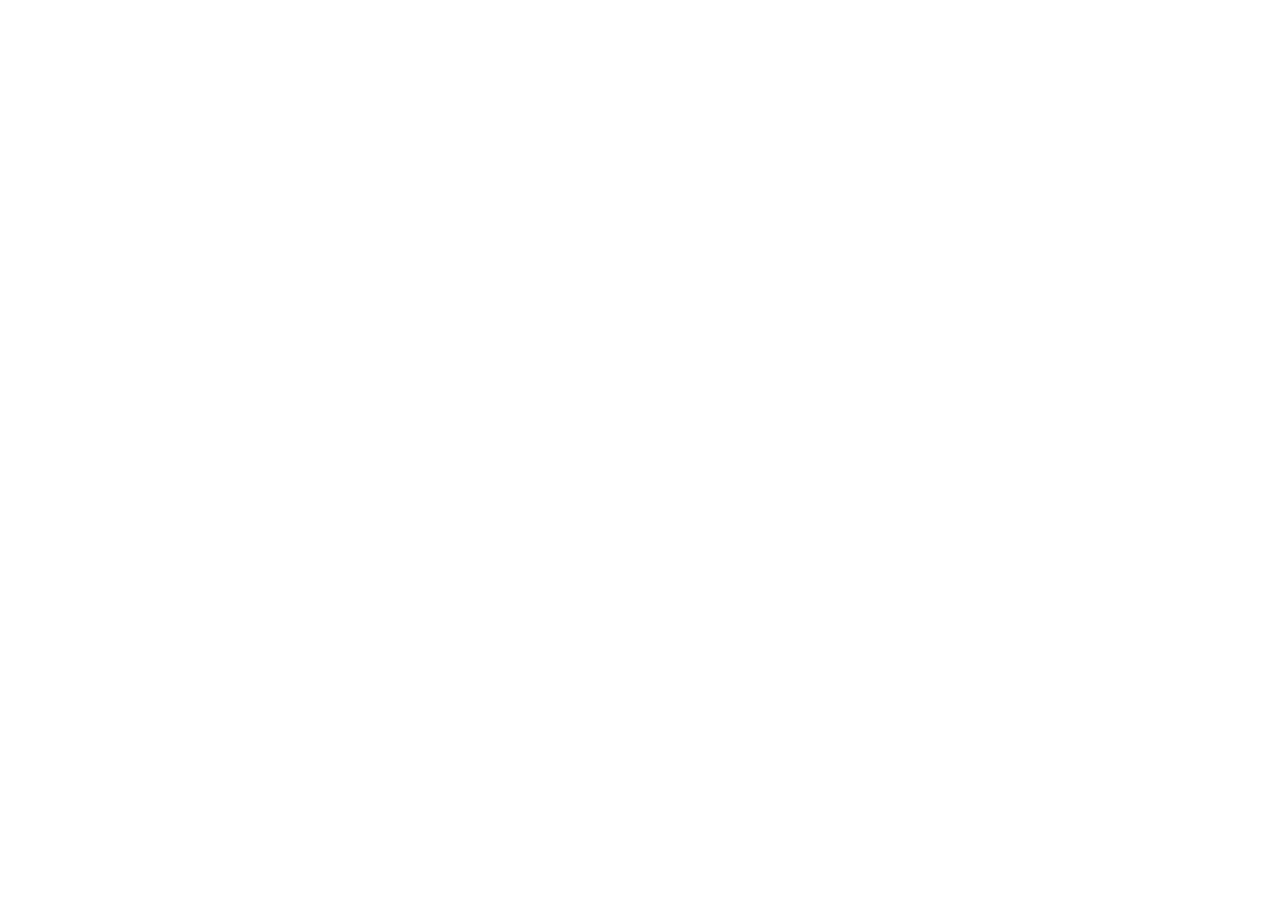
==== index.html @ 7b14d539 "Version sistema de carpetas y organizacion de codigo" ====
<!DOCTYPE html>
<html lang="en">
<head>
    <meta charset="UTF-8">
    <meta name="viewport" content="width=device-width, initial-scale=1.0">
    <title>Document</title>
</head>
<body>
    <script type="module" src="index.js"></script>
</body>
</html>
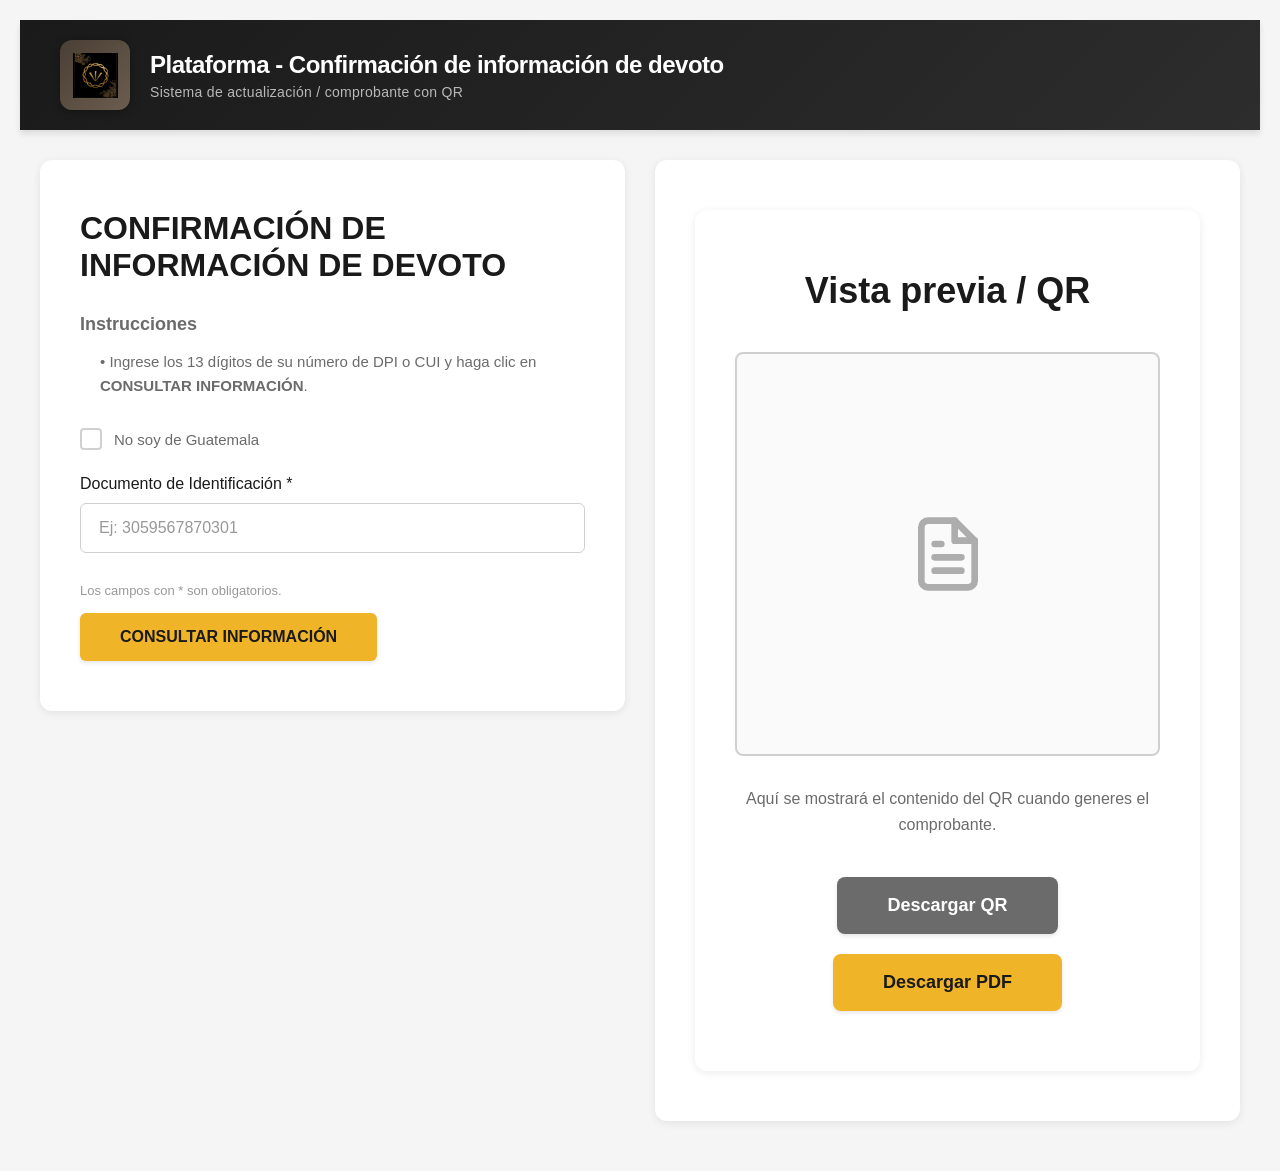
==== commit c1ad5d2f: "version modulos" ====
--- a/index.html
+++ b/index.html
@@ -1,11 +1,29 @@
+<!-- index.html -->
 <!DOCTYPE html>
-<html lang="en">
+<html lang="es">
 <head>
     <meta charset="UTF-8">
     <meta name="viewport" content="width=device-width, initial-scale=1.0">
-    <title>Document</title>
+    <title>Plataforma - Confirmación de información de devoto</title>
+    
+    <!-- Estilos -->
+    <link rel="stylesheet" href="main-styles.css">
+    <link rel="stylesheet" href="form-module.css">
+    <link rel="stylesheet" href="qr-preview.css">
+    <link rel="stylesheet" href="registration-form.css">
 </head>
 <body>
-    <script type="module" src="index.js"></script>
+    <div id="app"></div>
+
+    <!-- Scripts de módulos -->
+    <script src="FormModule.js"></script>
+    <script src="QRPreviewModule.js"></script>
+    <script src="RegistrationFormModule.js"></script>
+    
+    <!-- Router principal -->
+    <script src="AppRouter.js"></script>
+    
+    <!-- Inicialización -->
+    <script src="app-init.js"></script>
 </body>
-</html>+</html>
--- a/main-styles.css
+++ b/main-styles.css
@@ -0,0 +1,150 @@
+/* main-styles.css */
+:root {
+    --primary-color: #f0b429;
+    --primary-hover: #d9a01f;
+    --gray-color: #6b6b6b;
+    --gray-hover: #5a5a5a;
+    --text-dark: #1a1a1a;
+    --text-gray: #6b6b6b;
+    --text-light: #999;
+    --border-color: #d0d0d0;
+    --bg-white: #ffffff;
+    --bg-light: #f5f5f5;
+    --blue-radio: #2196F3;
+}
+
+* {
+    margin: 0;
+    padding: 0;
+    box-sizing: border-box;
+}
+
+body {
+    font-family: -apple-system, BlinkMacSystemFont, 'Segoe UI', Roboto, 'Helvetica Neue', Arial, sans-serif;
+    background-color: var(--bg-light);
+    min-height: 100vh;
+}
+
+/* Header */
+.app-header {
+    background: linear-gradient(135deg, #1a1a1a 0%, #2d2d2d 100%);
+    padding: 20px 40px;
+    box-shadow: 0 4px 6px rgba(0, 0, 0, 0.1);
+}
+
+.header-content {
+    display: flex;
+    align-items: center;
+    gap: 20px;
+    max-width: 1400px;
+    margin: 0 auto;
+}
+
+.logo-container {
+    background: linear-gradient(135deg, #4a3f35 0%, #6b5d4f 100%);
+    border-radius: 12px;
+    padding: 12px;
+    display: flex;
+    align-items: center;
+    justify-content: center;
+    min-width: 70px;
+    min-height: 70px;
+    box-shadow: 0 2px 8px rgba(0, 0, 0, 0.3);
+}
+
+.logo {
+    width: 45px;
+    height: 45px;
+}
+
+.text-content {
+    flex: 1;
+}
+
+.header-title {
+    color: #ffffff;
+    font-size: 24px;
+    font-weight: 600;
+    margin-bottom: 5px;
+    letter-spacing: -0.5px;
+}
+
+.header-subtitle {
+    color: #b8b8b8;
+    font-size: 14px;
+    font-weight: 400;
+    letter-spacing: 0.3px;
+}
+
+/* Main Container */
+.main-container {
+    max-width: 1400px;
+    margin: 30px auto;
+    padding: 0 20px;
+}
+
+/* Layout para dos columnas */
+.two-column-layout {
+    display: grid;
+    grid-template-columns: 1fr 1fr;
+    gap: 30px;
+    align-items: start;
+}
+
+.column-left,
+.column-right {
+    background-color: var(--bg-white);
+    border-radius: 12px;
+    padding: 50px 40px;
+    box-shadow: 0 2px 8px rgba(0, 0, 0, 0.08);
+}
+
+/* Ocultar vistas */
+.view {
+    display: none;
+}
+
+.view.active {
+    display: block;
+}
+
+/* Responsive */
+@media (max-width: 1024px) {
+    .two-column-layout {
+        grid-template-columns: 1fr;
+    }
+}
+
+@media (max-width: 768px) {
+    .app-header {
+        padding: 15px 20px;
+    }
+
+    .header-content {
+        gap: 15px;
+    }
+
+    .logo-container {
+        min-width: 60px;
+        min-height: 60px;
+        padding: 10px;
+    }
+
+    .logo {
+        width: 38px;
+        height: 38px;
+    }
+
+    .header-title {
+        font-size: 18px;
+    }
+
+    .header-subtitle {
+        font-size: 12px;
+    }
+
+    .column-left,
+    .column-right {
+        padding: 30px 20px;
+    }
+}
--- a/form-module.css
+++ b/form-module.css
@@ -0,0 +1,151 @@
+/* form-module.css */
+/* Estilos del formulario de búsqueda */
+.form-container {
+    padding: 0;
+}
+
+.form-title {
+    font-size: 32px;
+    font-weight: 700;
+    color: var(--text-dark);
+    margin-bottom: 30px;
+}
+
+.instructions-section {
+    margin-bottom: 30px;
+}
+
+.instructions-title {
+    font-size: 18px;
+    font-weight: 600;
+    color: var(--text-gray);
+    margin-bottom: 15px;
+}
+
+.instruction-text {
+    font-size: 15px;
+    color: var(--text-gray);
+    line-height: 1.6;
+    margin-left: 20px;
+}
+
+.instruction-text strong {
+    font-weight: 600;
+}
+
+.checkbox-container {
+    display: flex;
+    align-items: center;
+    gap: 12px;
+    margin: 25px 0;
+}
+
+.custom-checkbox {
+    width: 22px;
+    height: 22px;
+    border: 2px solid var(--border-color);
+    border-radius: 4px;
+    cursor: pointer;
+    transition: all 0.3s ease;
+}
+
+.custom-checkbox:hover {
+    border-color: var(--primary-color);
+}
+
+.custom-checkbox.checked {
+    background-color: var(--primary-color);
+    border-color: var(--primary-color);
+    position: relative;
+}
+
+.custom-checkbox.checked::after {
+    content: '✓';
+    position: absolute;
+    top: 50%;
+    left: 50%;
+    transform: translate(-50%, -50%);
+    color: white;
+    font-size: 14px;
+    font-weight: bold;
+}
+
+.checkbox-label {
+    font-size: 15px;
+    color: var(--text-gray);
+    cursor: pointer;
+}
+
+.form-group {
+    margin-bottom: 25px;
+}
+
+.form-label {
+    display: block;
+    font-size: 16px;
+    font-weight: 500;
+    color: var(--text-dark);
+    margin-bottom: 10px;
+}
+
+.required {
+    color: var(--text-dark);
+}
+
+.form-input {
+    width: 100%;
+    padding: 15px 18px;
+    font-size: 16px;
+    color: var(--text-gray);
+    border: 1px solid var(--border-color);
+    border-radius: 6px;
+    transition: all 0.3s ease;
+    background-color: var(--bg-white);
+}
+
+.form-input:focus {
+    outline: none;
+    border-color: var(--primary-color);
+    box-shadow: 0 0 0 3px rgba(240, 180, 41, 0.1);
+}
+
+.form-input::placeholder {
+    color: var(--text-light);
+}
+
+.form-footer {
+    display: flex;
+    justify-content: space-between;
+    align-items: center;
+    margin-top: 30px;
+    flex-wrap: wrap;
+    gap: 15px;
+}
+
+.required-note {
+    font-size: 13px;
+    color: var(--text-light);
+}
+
+.submit-button {
+    background-color: var(--primary-color);
+    color: var(--text-dark);
+    font-size: 16px;
+    font-weight: 600;
+    padding: 15px 40px;
+    border: none;
+    border-radius: 6px;
+    cursor: pointer;
+    transition: all 0.3s ease;
+    box-shadow: 0 2px 4px rgba(0, 0, 0, 0.1);
+}
+
+.submit-button:hover {
+    background-color: var(--primary-hover);
+    transform: translateY(-2px);
+    box-shadow: 0 4px 8px rgba(0, 0, 0, 0.15);
+}
+
+.submit-button:active {
+    transform: translateY(0);
+}
--- a/qr-preview.css
+++ b/qr-preview.css
@@ -0,0 +1,180 @@
+/* qr-preview.css */
+:root {
+    --primary-color: #f0b429;
+    --primary-hover: #d9a01f;
+    --gray-color: #6b6b6b;
+    --gray-hover: #5a5a5a;
+    --text-dark: #1a1a1a;
+    --text-gray: #6b6b6b;
+    --border-color: #e0e0e0;
+    --bg-white: #ffffff;
+    --bg-light: #f5f5f5;
+}
+
+* {
+    margin: 0;
+    padding: 0;
+    box-sizing: border-box;
+}
+
+body {
+    font-family: -apple-system, BlinkMacSystemFont, 'Segoe UI', Roboto, 'Helvetica Neue', Arial, sans-serif;
+    background-color: var(--bg-light);
+    padding: 20px;
+}
+
+.qr-preview-container {
+    max-width: 900px;
+    margin: 0 auto;
+    background-color: var(--bg-white);
+    border-radius: 12px;
+    padding: 60px 40px;
+    box-shadow: 0 2px 8px rgba(0, 0, 0, 0.08);
+}
+
+.qr-title {
+    font-size: 36px;
+    font-weight: 700;
+    color: var(--text-dark);
+    text-align: center;
+    margin-bottom: 40px;
+}
+
+.qr-display-area {
+    border: 2px solid var(--border-color);
+    border-radius: 8px;
+    min-height: 400px;
+    display: flex;
+    align-items: center;
+    justify-content: center;
+    margin-bottom: 30px;
+    background-color: #fafafa;
+    position: relative;
+    overflow: hidden;
+}
+
+.qr-placeholder {
+    display: flex;
+    align-items: center;
+    justify-content: center;
+    width: 100%;
+    height: 100%;
+    min-height: 400px;
+}
+
+.qr-placeholder-icon {
+    width: 80px;
+    height: 80px;
+    opacity: 0.3;
+}
+
+.qr-image {
+    max-width: 100%;
+    max-height: 500px;
+    object-fit: contain;
+    display: none;
+}
+
+.qr-image.active {
+    display: block;
+}
+
+.qr-info-text {
+    text-align: center;
+    color: var(--text-gray);
+    font-size: 16px;
+    line-height: 1.6;
+    margin-bottom: 40px;
+}
+
+.qr-buttons-container {
+    display: flex;
+    justify-content: center;
+    gap: 20px;
+    flex-wrap: wrap;
+}
+
+.qr-button {
+    font-size: 18px;
+    font-weight: 600;
+    padding: 18px 50px;
+    border: none;
+    border-radius: 8px;
+    cursor: pointer;
+    transition: all 0.3s ease;
+    box-shadow: 0 2px 4px rgba(0, 0, 0, 0.1);
+    min-width: 200px;
+}
+
+.qr-button:hover {
+    transform: translateY(-2px);
+    box-shadow: 0 4px 8px rgba(0, 0, 0, 0.15);
+}
+
+.qr-button:active {
+    transform: translateY(0);
+}
+
+.qr-button.gray {
+    background-color: var(--gray-color);
+    color: white;
+}
+
+.qr-button.gray:hover {
+    background-color: var(--gray-hover);
+}
+
+.qr-button.yellow {
+    background-color: var(--primary-color);
+    color: var(--text-dark);
+}
+
+.qr-button.yellow:hover {
+    background-color: var(--primary-hover);
+}
+
+/* Loading spinner */
+.loading-spinner {
+    border: 4px solid #f3f3f3;
+    border-top: 4px solid var(--primary-color);
+    border-radius: 50%;
+    width: 50px;
+    height: 50px;
+    animation: spin 1s linear infinite;
+    display: none;
+}
+
+.loading-spinner.active {
+    display: block;
+}
+
+@keyframes spin {
+    0% { transform: rotate(0deg); }
+    100% { transform: rotate(360deg); }
+}
+
+@media (max-width: 768px) {
+    .qr-preview-container {
+        padding: 30px 20px;
+    }
+
+    .qr-title {
+        font-size: 28px;
+    }
+
+    .qr-display-area {
+        min-height: 300px;
+    }
+
+    .qr-placeholder {
+        min-height: 300px;
+    }
+
+    .qr-buttons-container {
+        flex-direction: column;
+    }
+
+    .qr-button {
+        width: 100%;
+    }
+}
--- a/registration-form.css
+++ b/registration-form.css
@@ -0,0 +1,262 @@
+/* registration-form.css */
+:root {
+    --primary-color: #f0b429;
+    --primary-hover: #d9a01f;
+    --gray-color: #6b6b6b;
+    --gray-hover: #5a5a5a;
+    --text-dark: #1a1a1a;
+    --text-gray: #6b6b6b;
+    --text-light: #999;
+    --border-color: #d0d0d0;
+    --bg-white: #ffffff;
+    --bg-light: #f5f5f5;
+    --blue-radio: #2196F3;
+}
+
+* {
+    margin: 0;
+    padding: 0;
+    box-sizing: border-box;
+}
+
+body {
+    font-family: -apple-system, BlinkMacSystemFont, 'Segoe UI', Roboto, 'Helvetica Neue', Arial, sans-serif;
+    background-color: var(--bg-light);
+    padding: 20px;
+}
+
+.registration-container {
+    max-width: 1100px;
+    margin: 0 auto;
+    background-color: var(--bg-white);
+    border-radius: 12px;
+    padding: 50px 60px;
+    box-shadow: 0 2px 8px rgba(0, 0, 0, 0.08);
+}
+
+.registration-title {
+    font-size: 38px;
+    font-weight: 700;
+    color: var(--text-dark);
+    margin-bottom: 40px;
+}
+
+.form-row {
+    display: grid;
+    grid-template-columns: 1fr 1fr;
+    gap: 30px;
+    margin-bottom: 30px;
+}
+
+.form-row.single {
+    grid-template-columns: 1fr;
+}
+
+.form-field {
+    display: flex;
+    flex-direction: column;
+}
+
+.field-label {
+    font-size: 16px;
+    font-weight: 500;
+    color: var(--text-dark);
+    margin-bottom: 10px;
+}
+
+.required-mark {
+    color: var(--text-dark);
+}
+
+.field-input {
+    width: 100%;
+    padding: 16px 20px;
+    font-size: 16px;
+    color: var(--text-dark);
+    border: 1px solid var(--border-color);
+    border-radius: 6px;
+    transition: all 0.3s ease;
+    background-color: var(--bg-white);
+}
+
+.field-input:focus {
+    outline: none;
+    border-color: var(--primary-color);
+    box-shadow: 0 0 0 3px rgba(240, 180, 41, 0.1);
+}
+
+.field-input::placeholder {
+    color: var(--text-light);
+}
+
+.field-input:disabled {
+    background-color: var(--bg-light);
+    cursor: not-allowed;
+}
+
+/* Radio buttons */
+.radio-group {
+    margin-top: 15px;
+}
+
+.radio-label {
+    font-size: 16px;
+    font-weight: 500;
+    color: var(--text-dark);
+    margin-bottom: 15px;
+    display: block;
+}
+
+.radio-option {
+    display: flex;
+    align-items: center;
+    margin-bottom: 15px;
+    cursor: pointer;
+}
+
+.custom-radio {
+    width: 22px;
+    height: 22px;
+    border: 2px solid var(--border-color);
+    border-radius: 50%;
+    margin-right: 12px;
+    position: relative;
+    transition: all 0.3s ease;
+    flex-shrink: 0;
+}
+
+.custom-radio:hover {
+    border-color: var(--blue-radio);
+}
+
+.custom-radio.checked {
+    border-color: var(--blue-radio);
+}
+
+.custom-radio.checked::after {
+    content: '';
+    position: absolute;
+    top: 50%;
+    left: 50%;
+    transform: translate(-50%, -50%);
+    width: 12px;
+    height: 12px;
+    background-color: var(--blue-radio);
+    border-radius: 50%;
+}
+
+.radio-text {
+    font-size: 16px;
+    color: var(--text-dark);
+    user-select: none;
+}
+
+/* Date input */
+.date-input {
+    position: relative;
+}
+
+.date-input input[type="date"] {
+    appearance: none;
+    -webkit-appearance: none;
+}
+
+.date-input input[type="date"]::-webkit-calendar-picker-indicator {
+    position: absolute;
+    right: 15px;
+    cursor: pointer;
+    opacity: 0.6;
+}
+
+/* Select dropdown */
+.field-select {
+    width: 100%;
+    padding: 16px 20px;
+    font-size: 16px;
+    color: var(--text-dark);
+    border: 1px solid var(--border-color);
+    border-radius: 6px;
+    background-color: var(--bg-white);
+    cursor: pointer;
+    transition: all 0.3s ease;
+    appearance: none;
+    background-image: url("data:image/svg+xml,%3Csvg xmlns='http://www.w3.org/2000/svg' width='12' height='12' viewBox='0 0 12 12'%3E%3Cpath fill='%23333' d='M6 9L1 4h10z'/%3E%3C/svg%3E");
+    background-repeat: no-repeat;
+    background-position: right 15px center;
+    padding-right: 40px;
+}
+
+.field-select:focus {
+    outline: none;
+    border-color: var(--primary-color);
+    box-shadow: 0 0 0 3px rgba(240, 180, 41, 0.1);
+}
+
+/* Buttons */
+.form-actions {
+    display: flex;
+    justify-content: flex-end;
+    gap: 20px;
+    margin-top: 50px;
+}
+
+.action-button {
+    font-size: 18px;
+    font-weight: 600;
+    padding: 16px 45px;
+    border: none;
+    border-radius: 6px;
+    cursor: pointer;
+    transition: all 0.3s ease;
+    box-shadow: 0 2px 4px rgba(0, 0, 0, 0.1);
+}
+
+.action-button:hover {
+    transform: translateY(-2px);
+    box-shadow: 0 4px 8px rgba(0, 0, 0, 0.15);
+}
+
+.action-button:active {
+    transform: translateY(0);
+}
+
+.button-back {
+    background-color: var(--gray-color);
+    color: white;
+}
+
+.button-back:hover {
+    background-color: var(--gray-hover);
+}
+
+.button-generate {
+    background-color: var(--primary-color);
+    color: var(--text-dark);
+}
+
+.button-generate:hover {
+    background-color: var(--primary-hover);
+}
+
+@media (max-width: 768px) {
+    .registration-container {
+        padding: 30px 20px;
+    }
+
+    .registration-title {
+        font-size: 28px;
+    }
+
+    .form-row {
+        grid-template-columns: 1fr;
+        gap: 20px;
+    }
+
+    .form-actions {
+        flex-direction: column;
+    }
+
+    .action-button {
+        width: 100%;
+    }
+}
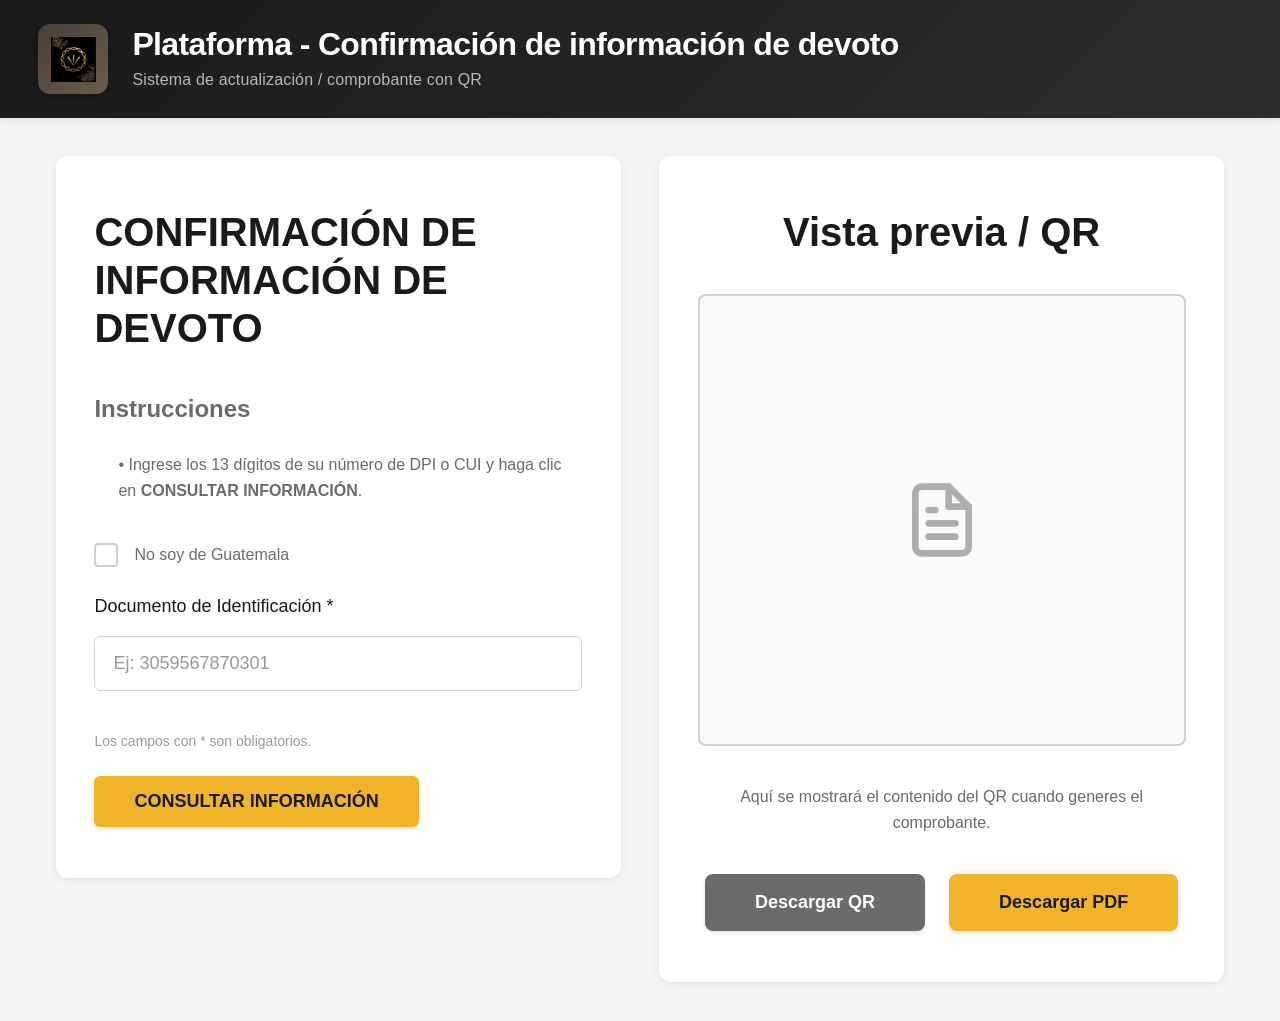
==== commit bf82bd83: "version mejorando sistema de carpetas" ====
--- a/index.html
+++ b/index.html
@@ -8,22 +8,22 @@
     
     <!-- Estilos -->
     <link rel="stylesheet" href="main-styles.css">
-    <link rel="stylesheet" href="form-module.css">
-    <link rel="stylesheet" href="qr-preview.css">
-    <link rel="stylesheet" href="registration-form.css">
+    <link rel="stylesheet" href="./formulario/form-module.css">
+    <link rel="stylesheet" href="./qr/qr-preview.css">
+    <link rel="stylesheet" href="./registro/registration-form.css">
 </head>
 <body>
     <div id="app"></div>
 
     <!-- Scripts de módulos -->
-    <script src="FormModule.js"></script>
-    <script src="QRPreviewModule.js"></script>
-    <script src="RegistrationFormModule.js"></script>
+    <script src="./formulario/FormModule.js"></script>
+    <script src="./qr/QRPreviewModule.js"></script>
+    <script src="./registro/RegistrationFormModule.js"></script>
     
     <!-- Router principal -->
-    <script src="AppRouter.js"></script>
+    <script src="./app-init/AppRouter.js"></script>
     
     <!-- Inicialización -->
-    <script src="app-init.js"></script>
+    <script src="./app-init/app-init.js"></script>
 </body>
 </html>
--- a/main-styles.css
+++ b/main-styles.css
@@ -1,4 +1,4 @@
-/* main-styles.css */
+/* main-styles.css - OPTIMIZADO */
 :root {
     --primary-color: #f0b429;
     --primary-hover: #d9a01f;
@@ -11,6 +11,22 @@
     --bg-white: #ffffff;
     --bg-light: #f5f5f5;
     --blue-radio: #2196F3;
+    
+    /* Espaciados responsivos */
+    --spacing-xs: clamp(0.5rem, 1vw, 0.75rem);
+    --spacing-sm: clamp(0.75rem, 1.5vw, 1rem);
+    --spacing-md: clamp(1rem, 2vw, 1.5rem);
+    --spacing-lg: clamp(1.5rem, 3vw, 2.5rem);
+    --spacing-xl: clamp(2rem, 4vw, 3.5rem);
+    
+    /* Tamaños de fuente responsivos */
+    --font-xs: clamp(0.75rem, 1.5vw, 0.875rem);
+    --font-sm: clamp(0.875rem, 1.75vw, 1rem);
+    --font-base: clamp(1rem, 2vw, 1.125rem);
+    --font-lg: clamp(1.125rem, 2.25vw, 1.5rem);
+    --font-xl: clamp(1.5rem, 3vw, 2rem);
+    --font-2xl: clamp(1.875rem, 3.75vw, 2.5rem);
+    --font-3xl: clamp(2.25rem, 4.5vw, 3rem);
 }
 
 * {
@@ -23,79 +39,84 @@
     font-family: -apple-system, BlinkMacSystemFont, 'Segoe UI', Roboto, 'Helvetica Neue', Arial, sans-serif;
     background-color: var(--bg-light);
     min-height: 100vh;
+    font-size: var(--font-base);
+    line-height: 1.6;
 }
 
 /* Header */
 .app-header {
     background: linear-gradient(135deg, #1a1a1a 0%, #2d2d2d 100%);
-    padding: 20px 40px;
-    box-shadow: 0 4px 6px rgba(0, 0, 0, 0.1);
+    padding: var(--spacing-md) var(--spacing-lg);
+    box-shadow: 0 2px 8px rgba(0, 0, 0, 0.1);
 }
 
 .header-content {
     display: flex;
     align-items: center;
-    gap: 20px;
-    max-width: 1400px;
+    gap: var(--spacing-md);
+    max-width: min(1400px, 95vw);
     margin: 0 auto;
 }
 
 .logo-container {
     background: linear-gradient(135deg, #4a3f35 0%, #6b5d4f 100%);
-    border-radius: 12px;
-    padding: 12px;
+    border-radius: clamp(8px, 1.5vw, 12px);
+    padding: clamp(8px, 1.5vw, 12px);
     display: flex;
     align-items: center;
     justify-content: center;
-    min-width: 70px;
-    min-height: 70px;
+    min-width: clamp(50px, 8vw, 70px);
+    min-height: clamp(50px, 8vw, 70px);
     box-shadow: 0 2px 8px rgba(0, 0, 0, 0.3);
+    flex-shrink: 0;
 }
 
 .logo {
-    width: 45px;
-    height: 45px;
+    width: clamp(35px, 6vw, 45px);
+    height: clamp(35px, 6vw, 45px);
 }
 
 .text-content {
     flex: 1;
+    min-width: 0; /* Permite que el texto se trunque */
 }
 
 .header-title {
     color: #ffffff;
-    font-size: 24px;
+    font-size: var(--font-xl);
     font-weight: 600;
-    margin-bottom: 5px;
-    letter-spacing: -0.5px;
+    margin-bottom: 0.25rem;
+    letter-spacing: -0.02em;
+    line-height: 1.2;
 }
 
 .header-subtitle {
     color: #b8b8b8;
-    font-size: 14px;
+    font-size: var(--font-sm);
     font-weight: 400;
-    letter-spacing: 0.3px;
+    letter-spacing: 0.01em;
 }
 
 /* Main Container */
 .main-container {
-    max-width: 1400px;
-    margin: 30px auto;
-    padding: 0 20px;
+    max-width: min(1400px, 95vw);
+    margin: var(--spacing-lg) auto;
+    padding: 0 var(--spacing-md);
 }
 
 /* Layout para dos columnas */
 .two-column-layout {
     display: grid;
-    grid-template-columns: 1fr 1fr;
-    gap: 30px;
+    grid-template-columns: repeat(auto-fit, minmax(min(100%, 400px), 1fr));
+    gap: var(--spacing-lg);
     align-items: start;
 }
 
 .column-left,
 .column-right {
     background-color: var(--bg-white);
-    border-radius: 12px;
-    padding: 50px 40px;
+    border-radius: clamp(8px, 1.5vw, 12px);
+    padding: var(--spacing-xl) var(--spacing-lg);
     box-shadow: 0 2px 8px rgba(0, 0, 0, 0.08);
 }
 
@@ -108,43 +129,44 @@
     display: block;
 }
 
-/* Responsive */
-@media (max-width: 1024px) {
+/* Responsive breakpoints */
+@media (max-width: 1200px) {
     .two-column-layout {
         grid-template-columns: 1fr;
     }
 }
 
 @media (max-width: 768px) {
-    .app-header {
-        padding: 15px 20px;
+    .header-title {
+        font-size: var(--font-lg);
     }
-
-    .header-content {
-        gap: 15px;
-    }
-
-    .logo-container {
-        min-width: 60px;
-        min-height: 60px;
-        padding: 10px;
-    }
-
-    .logo {
-        width: 38px;
-        height: 38px;
-    }
-
-    .header-title {
-        font-size: 18px;
-    }
-
-    .header-subtitle {
-        font-size: 12px;
-    }
-
+    
     .column-left,
     .column-right {
-        padding: 30px 20px;
+        padding: var(--spacing-lg) var(--spacing-md);
+    }
+}
+
+@media (max-width: 480px) {
+    .app-header {
+        padding: var(--spacing-sm) var(--spacing-md);
+    }
+    
+    .header-content {
+        gap: var(--spacing-sm);
+    }
+    
+    .logo-container {
+        min-width: 50px;
+        min-height: 50px;
+    }
+    
+    .main-container {
+        margin: var(--spacing-md) auto;
+    }
+    
+    .column-left,
+    .column-right {
+        padding: var(--spacing-md);
     }
 }
--- a/formulario/form-module.css
+++ b/formulario/form-module.css
@@ -0,0 +1,175 @@
+/* form-module.css - OPTIMIZADO */
+.form-container {
+    padding: 0;
+}
+
+.form-title {
+    font-size: var(--font-2xl);
+    font-weight: 700;
+    color: var(--text-dark);
+    margin-bottom: var(--spacing-lg);
+    line-height: 1.2;
+}
+
+.instructions-section {
+    margin-bottom: var(--spacing-lg);
+}
+
+.instructions-title {
+    font-size: var(--font-lg);
+    font-weight: 600;
+    color: var(--text-gray);
+    margin-bottom: var(--spacing-md);
+}
+
+.instruction-text {
+    font-size: var(--font-sm);
+    color: var(--text-gray);
+    line-height: 1.6;
+    margin-left: var(--spacing-md);
+}
+
+.instruction-text strong {
+    font-weight: 600;
+}
+
+.checkbox-container {
+    display: flex;
+    align-items: center;
+    gap: var(--spacing-sm);
+    margin: var(--spacing-md) 0;
+    flex-wrap: wrap;
+}
+
+.custom-checkbox {
+    width: clamp(20px, 3vw, 24px);
+    height: clamp(20px, 3vw, 24px);
+    border: 2px solid var(--border-color);
+    border-radius: 4px;
+    cursor: pointer;
+    transition: all 0.3s ease;
+    flex-shrink: 0;
+}
+
+.custom-checkbox:hover {
+    border-color: var(--primary-color);
+}
+
+.custom-checkbox.checked {
+    background-color: var(--primary-color);
+    border-color: var(--primary-color);
+    position: relative;
+}
+
+.custom-checkbox.checked::after {
+    content: '✓';
+    position: absolute;
+    top: 50%;
+    left: 50%;
+    transform: translate(-50%, -50%);
+    color: white;
+    font-size: clamp(12px, 2vw, 14px);
+    font-weight: bold;
+}
+
+.checkbox-label {
+    font-size: var(--font-sm);
+    color: var(--text-gray);
+    cursor: pointer;
+}
+
+.form-group {
+    margin-bottom: var(--spacing-lg);
+}
+
+.form-label {
+    display: block;
+    font-size: var(--font-base);
+    font-weight: 500;
+    color: var(--text-dark);
+    margin-bottom: var(--spacing-sm);
+}
+
+.required {
+    color: var(--text-dark);
+}
+
+.form-input {
+    width: 100%;
+    padding: clamp(12px, 2vw, 16px) clamp(14px, 2.5vw, 18px);
+    font-size: var(--font-base);
+    color: var(--text-gray);
+    border: 1px solid var(--border-color);
+    border-radius: 6px;
+    transition: all 0.3s ease;
+    background-color: var(--bg-white);
+}
+
+.form-input:focus {
+    outline: none;
+    border-color: var(--primary-color);
+    box-shadow: 0 0 0 3px rgba(240, 180, 41, 0.1);
+}
+
+.form-input::placeholder {
+    color: var(--text-light);
+}
+
+.form-footer {
+    display: flex;
+    justify-content: space-between;
+    align-items: center;
+    margin-top: var(--spacing-lg);
+    flex-wrap: wrap;
+    gap: var(--spacing-md);
+}
+
+.required-note {
+    font-size: var(--font-xs);
+    color: var(--text-light);
+}
+
+.submit-button {
+    background-color: var(--primary-color);
+    color: var(--text-dark);
+    font-size: var(--font-base);
+    font-weight: 600;
+    padding: clamp(12px, 2vw, 15px) clamp(30px, 5vw, 40px);
+    border: none;
+    border-radius: 6px;
+    cursor: pointer;
+    transition: all 0.3s ease;
+    box-shadow: 0 2px 4px rgba(0, 0, 0, 0.1);
+    white-space: nowrap;
+}
+
+.submit-button:hover {
+    background-color: var(--primary-hover);
+    transform: translateY(-2px);
+    box-shadow: 0 4px 8px rgba(0, 0, 0, 0.15);
+}
+
+.submit-button:active {
+    transform: translateY(0);
+}
+
+@media (max-width: 768px) {
+    .form-footer {
+        flex-direction: column;
+        align-items: stretch;
+    }
+    
+    .submit-button {
+        width: 100%;
+    }
+}
+
+@media (max-width: 480px) {
+    .form-title {
+        font-size: var(--font-xl);
+    }
+    
+    .instruction-text {
+        margin-left: var(--spacing-sm);
+    }
+}
--- a/qr/qr-preview.css
+++ b/qr/qr-preview.css
@@ -0,0 +1,153 @@
+/* qr-preview.css - OPTIMIZADO */
+.qr-preview-container {
+    padding: 0;
+}
+
+.qr-title {
+    font-size: var(--font-2xl);
+    font-weight: 700;
+    color: var(--text-dark);
+    text-align: center;
+    margin-bottom: var(--spacing-lg);
+    line-height: 1.2;
+}
+
+.qr-display-area {
+    border: 2px solid var(--border-color);
+    border-radius: 8px;
+    min-height: clamp(250px, 40vw, 400px);
+    display: flex;
+    align-items: center;
+    justify-content: center;
+    margin-bottom: var(--spacing-lg);
+    background-color: #fafafa;
+    position: relative;
+    overflow: hidden;
+    padding: var(--spacing-md);
+}
+
+.qr-placeholder {
+    display: flex;
+    align-items: center;
+    justify-content: center;
+    width: 100%;
+    height: 100%;
+    min-height: clamp(250px, 40vw, 400px);
+}
+
+.qr-placeholder-icon {
+    width: clamp(50px, 10vw, 80px);
+    height: clamp(50px, 10vw, 80px);
+    opacity: 0.3;
+}
+
+.qr-image {
+    max-width: 100%;
+    max-height: clamp(300px, 50vw, 500px);
+    object-fit: contain;
+    display: none;
+}
+
+.qr-image.active {
+    display: block;
+}
+
+.qr-info-text {
+    text-align: center;
+    color: var(--text-gray);
+    font-size: var(--font-sm);
+    line-height: 1.6;
+    margin-bottom: var(--spacing-lg);
+    padding: 0 var(--spacing-md);
+}
+
+.qr-buttons-container {
+    display: flex;
+    justify-content: center;
+    gap: var(--spacing-md);
+    flex-wrap: wrap;
+}
+
+.qr-button {
+    font-size: var(--font-base);
+    font-weight: 600;
+    padding: clamp(14px, 2.5vw, 18px) clamp(35px, 6vw, 50px);
+    border: none;
+    border-radius: 8px;
+    cursor: pointer;
+    transition: all 0.3s ease;
+    box-shadow: 0 2px 4px rgba(0, 0, 0, 0.1);
+    min-width: clamp(150px, 30vw, 200px);
+}
+
+.qr-button:hover {
+    transform: translateY(-2px);
+    box-shadow: 0 4px 8px rgba(0, 0, 0, 0.15);
+}
+
+.qr-button:active {
+    transform: translateY(0);
+}
+
+.qr-button.gray {
+    background-color: var(--gray-color);
+    color: white;
+}
+
+.qr-button.gray:hover {
+    background-color: var(--gray-hover);
+}
+
+.qr-button.yellow {
+    background-color: var(--primary-color);
+    color: var(--text-dark);
+}
+
+.qr-button.yellow:hover {
+    background-color: var(--primary-hover);
+}
+
+/* Loading spinner */
+.loading-spinner {
+    border: 4px solid #f3f3f3;
+    border-top: 4px solid var(--primary-color);
+    border-radius: 50%;
+    width: clamp(40px, 8vw, 50px);
+    height: clamp(40px, 8vw, 50px);
+    animation: spin 1s linear infinite;
+    display: none;
+}
+
+.loading-spinner.active {
+    display: block;
+}
+
+@keyframes spin {
+    0% { transform: rotate(0deg); }
+    100% { transform: rotate(360deg); }
+}
+
+@media (max-width: 768px) {
+    .qr-title {
+        font-size: var(--font-xl);
+    }
+    
+    .qr-buttons-container {
+        flex-direction: column;
+    }
+    
+    .qr-button {
+        width: 100%;
+        min-width: auto;
+    }
+}
+
+@media (max-width: 480px) {
+    .qr-display-area {
+        min-height: 250px;
+    }
+    
+    .qr-placeholder {
+        min-height: 250px;
+    }
+}
--- a/registro/registration-form.css
+++ b/registro/registration-form.css
@@ -0,0 +1,237 @@
+/* registration-form.css - OPTIMIZADO */
+.registration-container {
+    padding: 0;
+}
+
+.registration-title {
+    font-size: var(--font-3xl);
+    font-weight: 700;
+    color: var(--text-dark);
+    margin-bottom: var(--spacing-xl);
+    line-height: 1.2;
+}
+
+.form-row {
+    display: grid;
+    grid-template-columns: repeat(auto-fit, minmax(min(100%, 280px), 1fr));
+    gap: var(--spacing-lg);
+    margin-bottom: var(--spacing-lg);
+}
+
+.form-row.single {
+    grid-template-columns: 1fr;
+}
+
+.form-field {
+    display: flex;
+    flex-direction: column;
+}
+
+.field-label {
+    font-size: var(--font-base);
+    font-weight: 500;
+    color: var(--text-dark);
+    margin-bottom: var(--spacing-sm);
+}
+
+.required-mark {
+    color: var(--text-dark);
+}
+
+.field-input {
+    width: 100%;
+    padding: clamp(12px, 2vw, 16px) clamp(16px, 2.5vw, 20px);
+    font-size: var(--font-base);
+    color: var(--text-dark);
+    border: 1px solid var(--border-color);
+    border-radius: 6px;
+    transition: all 0.3s ease;
+    background-color: var(--bg-white);
+}
+
+.field-input:focus {
+    outline: none;
+    border-color: var(--primary-color);
+    box-shadow: 0 0 0 3px rgba(240, 180, 41, 0.1);
+}
+
+.field-input::placeholder {
+    color: var(--text-light);
+}
+
+.field-input:disabled {
+    background-color: var(--bg-light);
+    cursor: not-allowed;
+    opacity: 0.7;
+}
+
+/* Radio buttons */
+.radio-group {
+    margin-top: var(--spacing-md);
+    margin-bottom: var(--spacing-lg);
+}
+
+.radio-label {
+    font-size: var(--font-base);
+    font-weight: 500;
+    color: var(--text-dark);
+    margin-bottom: var(--spacing-md);
+    display: block;
+}
+
+.radio-option {
+    display: flex;
+    align-items: center;
+    margin-bottom: var(--spacing-md);
+    cursor: pointer;
+}
+
+.custom-radio {
+    width: clamp(20px, 3vw, 24px);
+    height: clamp(20px, 3vw, 24px);
+    border: 2px solid var(--border-color);
+    border-radius: 50%;
+    margin-right: var(--spacing-sm);
+    position: relative;
+    transition: all 0.3s ease;
+    flex-shrink: 0;
+}
+
+.custom-radio:hover {
+    border-color: var(--blue-radio);
+}
+
+.custom-radio.checked {
+    border-color: var(--blue-radio);
+}
+
+.custom-radio.checked::after {
+    content: '';
+    position: absolute;
+    top: 50%;
+    left: 50%;
+    transform: translate(-50%, -50%);
+    width: clamp(10px, 2vw, 12px);
+    height: clamp(10px, 2vw, 12px);
+    background-color: var(--blue-radio);
+    border-radius: 50%;
+}
+
+.radio-text {
+    font-size: var(--font-base);
+    color: var(--text-dark);
+    user-select: none;
+}
+
+/* Date input */
+.date-input {
+    position: relative;
+}
+
+.date-input input[type="date"] {
+    appearance: none;
+    -webkit-appearance: none;
+}
+
+.date-input input[type="date"]::-webkit-calendar-picker-indicator {
+    position: absolute;
+    right: 15px;
+    cursor: pointer;
+    opacity: 0.6;
+}
+
+/* Select dropdown */
+.field-select {
+    width: 100%;
+    padding: clamp(12px, 2vw, 16px) clamp(16px, 2.5vw, 20px);
+    font-size: var(--font-base);
+    color: var(--text-dark);
+    border: 1px solid var(--border-color);
+    border-radius: 6px;
+    background-color: var(--bg-white);
+    cursor: pointer;
+    transition: all 0.3s ease;
+    appearance: none;
+    background-image: url("data:image/svg+xml,%3Csvg xmlns='http://www.w3.org/2000/svg' width='12' height='12' viewBox='0 0 12 12'%3E%3Cpath fill='%23333' d='M6 9L1 4h10z'/%3E%3C/svg%3E");
+    background-repeat: no-repeat;
+    background-position: right 15px center;
+    padding-right: 40px;
+}
+
+.field-select:focus {
+    outline: none;
+    border-color: var(--primary-color);
+    box-shadow: 0 0 0 3px rgba(240, 180, 41, 0.1);
+}
+
+/* Buttons */
+.form-actions {
+    display: flex;
+    justify-content: flex-end;
+    gap: var(--spacing-md);
+    margin-top: var(--spacing-xl);
+    flex-wrap: wrap;
+}
+
+.action-button {
+    font-size: var(--font-base);
+    font-weight: 600;
+    padding: clamp(12px, 2vw, 16px) clamp(35px, 6vw, 45px);
+    border: none;
+    border-radius: 6px;
+    cursor: pointer;
+    transition: all 0.3s ease;
+    box-shadow: 0 2px 4px rgba(0, 0, 0, 0.1);
+    white-space: nowrap;
+}
+
+.action-button:hover {
+    transform: translateY(-2px);
+    box-shadow: 0 4px 8px rgba(0, 0, 0, 0.15);
+}
+
+.action-button:active {
+    transform: translateY(0);
+}
+
+.button-back {
+    background-color: var(--gray-color);
+    color: white;
+}
+
+.button-back:hover {
+    background-color: var(--gray-hover);
+}
+
+.button-generate {
+    background-color: var(--primary-color);
+    color: var(--text-dark);
+}
+
+.button-generate:hover {
+    background-color: var(--primary-hover);
+}
+
+@media (max-width: 768px) {
+    .registration-title {
+        font-size: var(--font-2xl);
+    }
+    
+    .form-actions {
+        flex-direction: column-reverse;
+    }
+    
+    .action-button {
+        width: 100%;
+    }
+}
+
+@media (max-width: 480px) {
+    .registration-title {
+        font-size: var(--font-xl);
+    }
+    
+    .form-row {
+        gap: var(--spacing-md);
+    }
+}
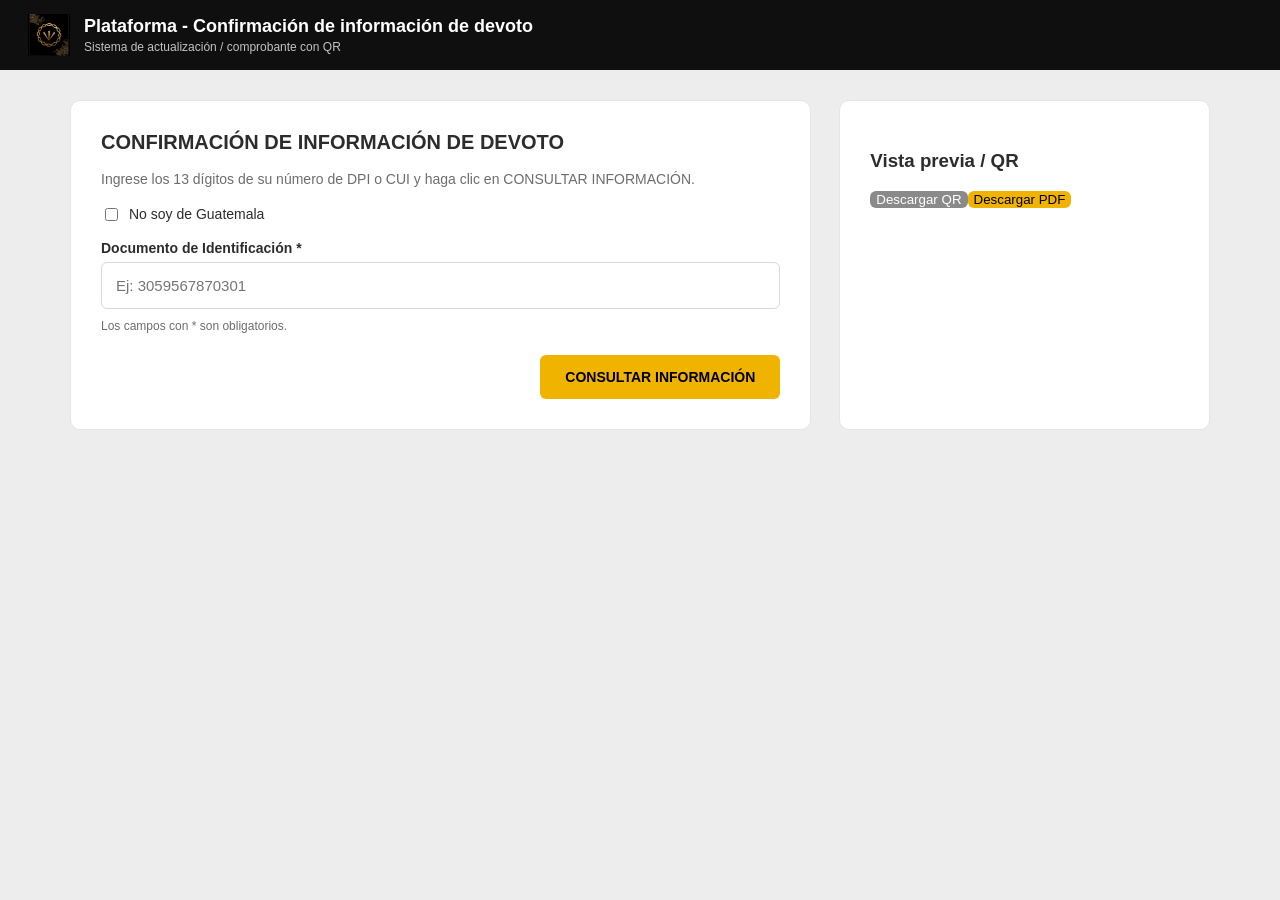
==== commit d1ffc898: "Estructura del frontend" ====
--- a/index.html
+++ b/index.html
@@ -1,29 +1,13 @@
-<!-- index.html -->
 <!DOCTYPE html>
 <html lang="es">
 <head>
-    <meta charset="UTF-8">
-    <meta name="viewport" content="width=device-width, initial-scale=1.0">
-    <title>Plataforma - Confirmación de información de devoto</title>
-    
-    <!-- Estilos -->
-    <link rel="stylesheet" href="main-styles.css">
-    <link rel="stylesheet" href="./formulario/form-module.css">
-    <link rel="stylesheet" href="./qr/qr-preview.css">
-    <link rel="stylesheet" href="./registro/registration-form.css">
+  <meta charset="UTF-8" />
+  <meta name="viewport" content="width=device-width, initial-scale=1.0" />
+  <title>Plataforma Soledad</title>
+
+  <link rel="stylesheet" href="./main-styles/main-styles.css">
+  <script type="module" src="./app-init/app-init.js"></script>
 </head>
 <body>
-    <div id="app"></div>
-
-    <!-- Scripts de módulos -->
-    <script src="./formulario/FormModule.js"></script>
-    <script src="./qr/QRPreviewModule.js"></script>
-    <script src="./registro/RegistrationFormModule.js"></script>
-    
-    <!-- Router principal -->
-    <script src="./app-init/AppRouter.js"></script>
-    
-    <!-- Inicialización -->
-    <script src="./app-init/app-init.js"></script>
 </body>
 </html>
--- a/main-styles/main-styles.css
+++ b/main-styles/main-styles.css
@@ -0,0 +1,202 @@
+:root{
+    --gold:#f0b400;
+    --dark:#0f0f0f;
+    --bg:#ededed;
+    --card:#ffffff;
+    --border:#e5e5e5;
+    --text:#2c2c2c;
+    --muted:#6d6d6d;
+}
+
+*{
+    box-sizing:border-box;
+}
+
+body{
+    margin:0;
+    font-family: "Segoe UI", Roboto, Arial, sans-serif;
+    background:var(--bg);
+    color:var(--text);
+}
+
+/* ================= HEADER ================= */
+
+.header{
+    background:var(--dark);
+    color:white;
+    display:flex;
+    align-items:center;
+    gap:14px;
+    padding:14px 28px;
+}
+
+.header img{
+    width:42px;
+}
+
+.header h1{
+    margin:0;
+    font-size:18px;
+    font-weight:600;
+}
+
+.header span{
+    font-size:12px;
+    opacity:.75;
+}
+
+/* ================= LAYOUT ================= */
+
+.page{
+    width:100%;
+}
+
+.content{
+    max-width:1180px;
+    margin:30px auto;
+    display:grid;
+    grid-template-columns:2fr 1fr;
+    gap:28px;
+    padding:0 20px;
+}
+
+/* Tablet */
+@media(max-width:1024px){
+    .content{
+        grid-template-columns:1fr;
+    }
+}
+
+/* ================= CARDS ================= */
+
+.card{
+    background:var(--card);
+    border-radius:10px;
+    padding:30px;
+    border:1px solid var(--border);
+}
+
+/* ================= FORM PANEL ================= */
+
+.form-card h2{
+    margin-top:0;
+    font-size:20px;
+    font-weight:700;
+}
+
+.instructions{
+    font-size:14px;
+    color:var(--muted);
+    margin-bottom:18px;
+}
+
+.checkbox{
+    display:flex;
+    align-items:center;
+    gap:8px;
+    font-size:14px;
+    margin-bottom:16px;
+}
+
+.field-label{
+    font-weight:600;
+    font-size:14px;
+    margin-bottom:6px;
+    display:block;
+}
+
+.text-input{
+    width:100%;
+    padding:14px;
+    border-radius:6px;
+    border:1px solid #d9d9d9;
+    font-size:15px;
+    margin-bottom:10px;
+}
+
+.text-input:focus{
+    outline:none;
+    border-color:var(--gold);
+}
+
+.help-text{
+    font-size:12px;
+    color:var(--muted);
+    margin-bottom:22px;
+    display:block;
+}
+
+.big{
+    width:240px;
+    padding:14px;
+    font-size:14px;
+    font-weight:600;
+}
+
+.btn-primary{
+    background:var(--gold);
+    color:black;
+    border:none;
+    border-radius:6px;
+    cursor:pointer;
+}
+
+.btn-primary:hover{
+    opacity:.9;
+}
+
+.btn-secondary{
+    background:#8a8a8a;
+    color:white;
+    border:none;
+    border-radius:6px;
+    cursor:pointer;
+}
+
+/* ================= QR PANEL ================= */
+
+.qr-card{
+    text-align:center;
+}
+
+.qr-card h3{
+    margin-top:0;
+    font-size:18px;
+    font-weight:600;
+}
+
+.qr-frame{
+    margin:20px auto;
+    width:260px;
+    height:260px;
+    border:1px solid var(--border);
+    display:flex;
+    align-items:center;
+    justify-content:center;
+}
+
+.qr-canvas{
+    width:200px;
+    height:200px;
+    border:1px solid #ddd;
+    background:#fafafa;
+}
+
+.qr-info{
+    font-size:13px;
+    color:var(--muted);
+    margin-bottom:18px;
+    padding:0 10px;
+}
+
+.qr-actions{
+    display:flex;
+    justify-content:center;
+    gap:12px;
+}
+
+.qr-actions button{
+    width:120px;
+    padding:12px;
+    font-size:14px;
+}
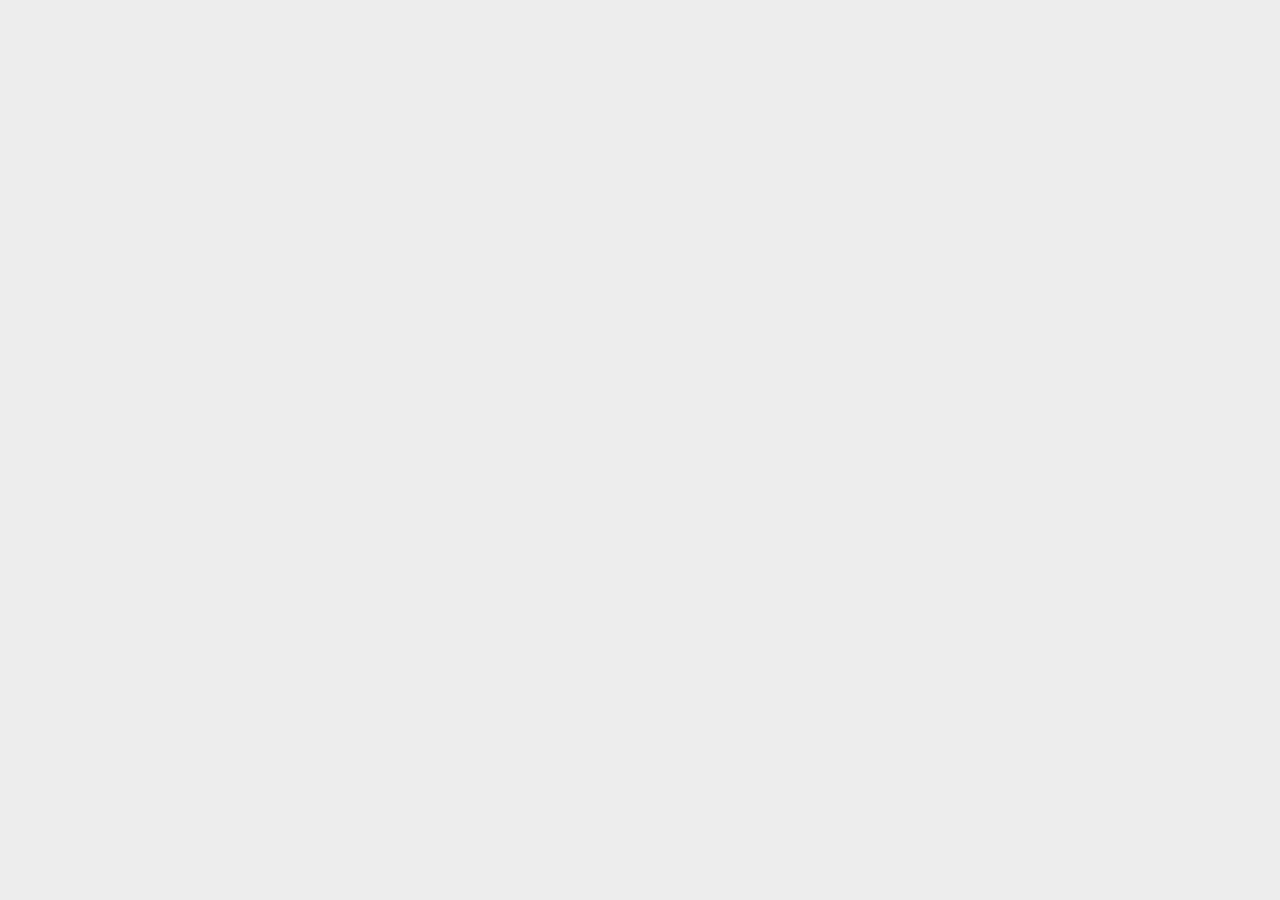
==== commit 086d1e99: "VERSION MEJORADA EN NUEVA ESTRUCTURA" ====
--- a/index.html
+++ b/index.html
@@ -7,6 +7,8 @@
 
   <link rel="stylesheet" href="./main-styles/main-styles.css">
   <script type="module" src="./app-init/app-init.js"></script>
+  <script type="module" src="./utils/pdfGenerator.js"></script>
+
 </head>
 <body>
 </body>
--- a/main-styles/main-styles.css
+++ b/main-styles/main-styles.css
@@ -200,3 +200,19 @@
     padding:12px;
     font-size:14px;
 }
+@media (max-width: 1024px) {
+  .container {
+    flex-direction: column;
+  }
+}
+
+@media (max-width: 768px) {
+  .card {
+    width: 100%;
+  }
+
+  button {
+    width: 100%;
+    margin-top: 10px;
+  }
+}
